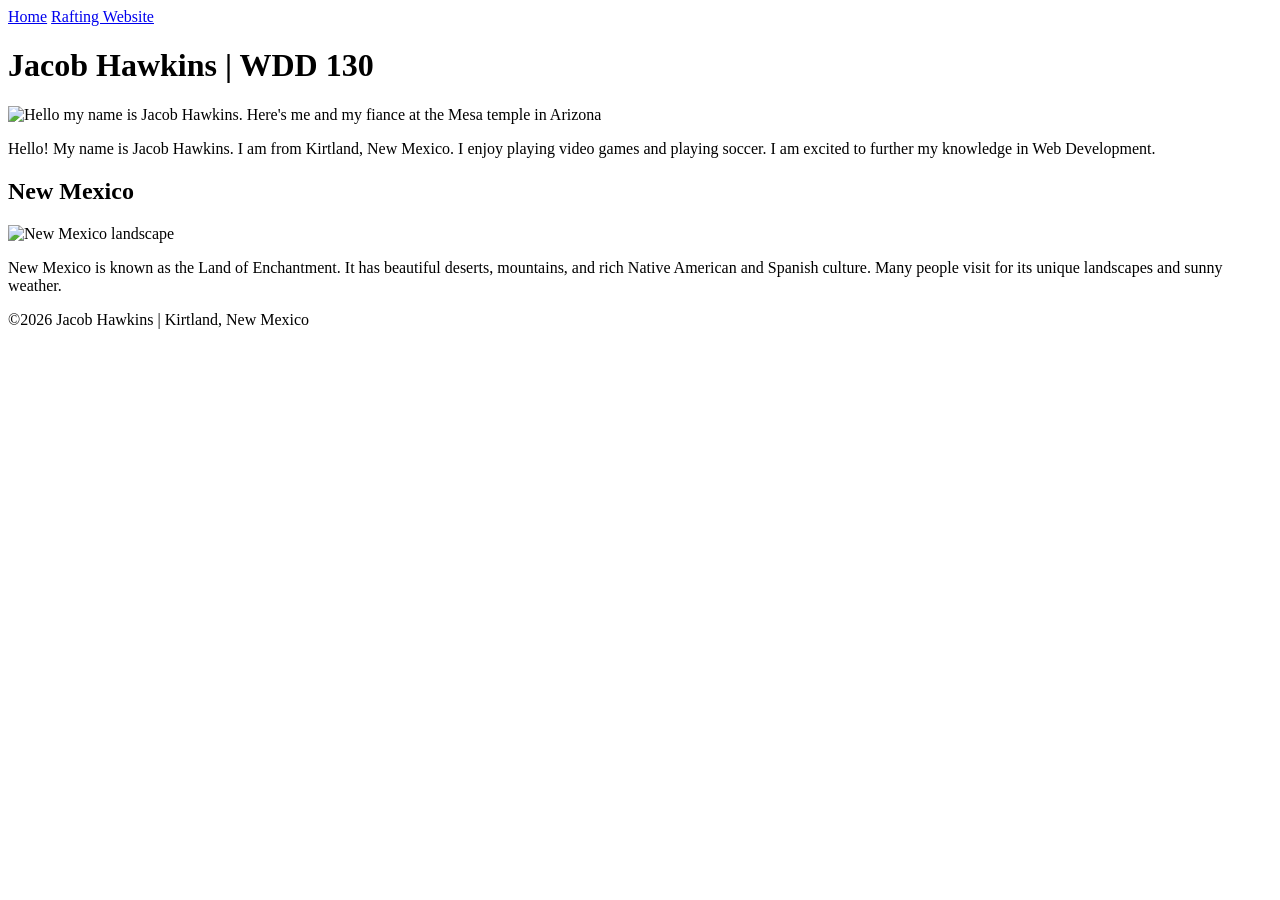
==== wwr/index.html @ ad3903f1 "Final Submission - Rafting Website Project" ====
<!DOCTYPE html>
<html lang="en">

<head>
    <meta charset="UTF-8">
    <meta name="viewport" content="width=device-width, initial-scale=1.0">
    <title>Jacob Hawkins | WDD 130</title>

    <!-- Meta tags -->
    <meta name="description"
      content="Jacob Hawkins WDD130 homepage introducing the student and New Mexico.">
    <meta name="author" content="Jacob Hawkins">

    <link rel="stylesheet" href="styles/styles.css">
</head>

<body>

    <header>
        <nav>
            <a href="#">Home</a>
            <a href="wwr/">Rafting Website</a>
        </nav>
    </header>

    <main>
        <h1>Jacob Hawkins | WDD 130</h1>

        <img src="images/profile.jpg"
          alt="Hello my name is Jacob Hawkins. Here's me and my fiance at the Mesa temple in Arizona">
        <p>
            Hello! My name is Jacob Hawkins. I am from Kirtland, New Mexico.
            I enjoy playing video games and playing soccer. I am excited to
            further my knowledge in Web Development.
        </p>
    </main>

    <aside>
        <h2>New Mexico</h2>
        <img src="images/newmexico.jpg" alt="New Mexico landscape">
        <p>
            New Mexico is known as the Land of Enchantment. It has beautiful
            deserts, mountains, and rich Native American and Spanish culture.
            Many people visit for its unique landscapes and sunny weather.
        </p>
    </aside>

    <footer>
        <p>©2026 Jacob Hawkins | Kirtland, New Mexico</p>
    </footer>

</body>

</html>
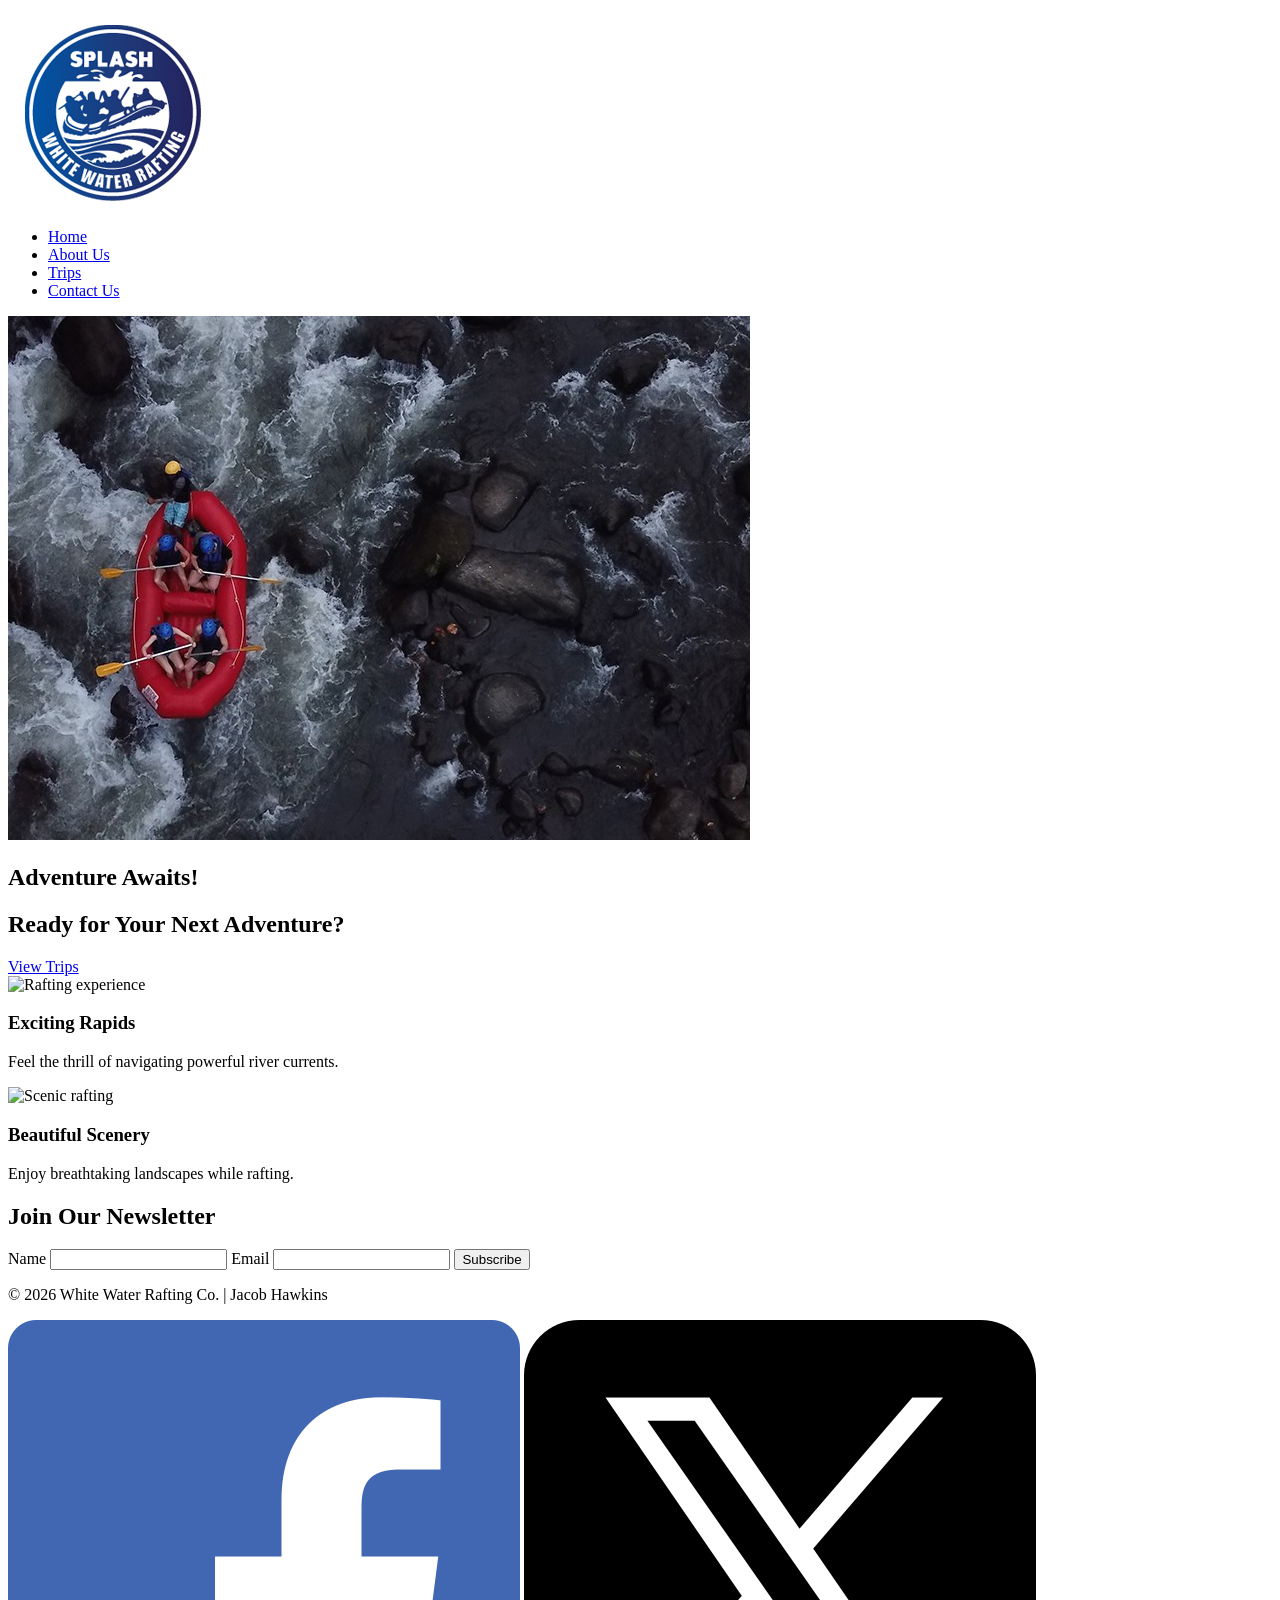
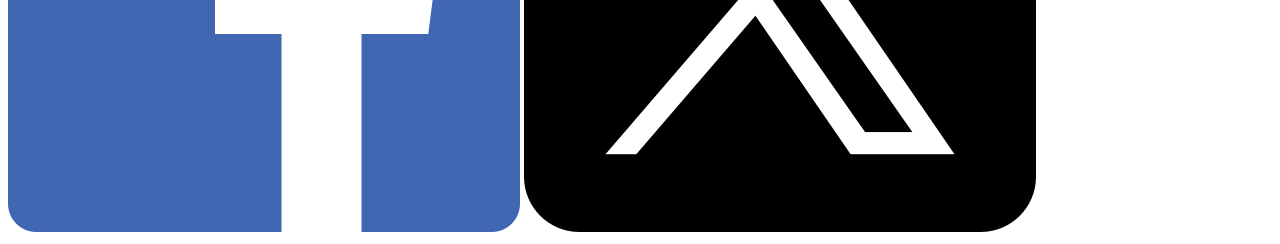
==== commit 3075c63f: "Final Fixes- All rafting pages complete" ====
--- a/wwr/index.html
+++ b/wwr/index.html
@@ -4,49 +4,81 @@
 <head>
     <meta charset="UTF-8">
     <meta name="viewport" content="width=device-width, initial-scale=1.0">
-    <title>Jacob Hawkins | WDD 130</title>
+    <title>Home | White Water Rafting Co.</title>
 
-    <!-- Meta tags -->
-    <meta name="description"
-      content="Jacob Hawkins WDD130 homepage introducing the student and New Mexico.">
+    <meta name="description" content="Experience thrilling white water rafting adventures.">
     <meta name="author" content="Jacob Hawkins">
 
-    <link rel="stylesheet" href="styles/styles.css">
+    <link rel="stylesheet" href="rafting.css">
 </head>
 
 <body>
 
     <header>
+        <img src="images/logo.png" alt="White Water Rafting Logo" class="logo">
+
         <nav>
-            <a href="#">Home</a>
-            <a href="wwr/">Rafting Website</a>
+            <ul class="navigation">
+                <li><a href="index.html">Home</a></li>
+                <li><a href="about.html">About Us</a></li>
+                <li><a href="trips.html">Trips</a></li>
+                <li><a href="contact.html">Contact Us</a></li>
+            </ul>
         </nav>
     </header>
 
     <main>
-        <h1>Jacob Hawkins | WDD 130</h1>
 
-        <img src="images/profile.jpg"
-          alt="Hello my name is Jacob Hawkins. Here's me and my fiance at the Mesa temple in Arizona">
-        <p>
-            Hello! My name is Jacob Hawkins. I am from Kirtland, New Mexico.
-            I enjoy playing video games and playing soccer. I am excited to
-            further my knowledge in Web Development.
-        </p>
+        <!-- HERO -->
+        <section class="hero">
+            <img src="images/hero.jpg" alt="Rafting adventure">
+            <h2 class="hero-text">Adventure Awaits!</h2>
+        </section>
+
+        <!-- CTA -->
+        <section class="cta">
+            <h2>Ready for Your Next Adventure?</h2>
+            <a href="trips.html" class="button">View Trips</a>
+        </section>
+
+        <!-- GRID CONTENT -->
+        <section class="grid container">
+            <div>
+                <img src="images/trip1.jpg" alt="Rafting experience">
+                <h3>Exciting Rapids</h3>
+                <p>Feel the thrill of navigating powerful river currents.</p>
+            </div>
+
+            <div>
+                <img src="images/trip2.jpg" alt="Scenic rafting">
+                <h3>Beautiful Scenery</h3>
+                <p>Enjoy breathtaking landscapes while rafting.</p>
+            </div>
+        </section>
+
+        <!-- NEWSLETTER -->
+        <section class="container">
+            <h2>Join Our Newsletter</h2>
+            <form class="form-container">
+                <label>Name</label>
+                <input type="text" required>
+
+                <label>Email</label>
+                <input type="email" required>
+
+                <button type="submit">Subscribe</button>
+            </form>
+        </section>
+
     </main>
 
-    <aside>
-        <h2>New Mexico</h2>
-        <img src="images/newmexico.jpg" alt="New Mexico landscape">
-        <p>
-            New Mexico is known as the Land of Enchantment. It has beautiful
-            deserts, mountains, and rich Native American and Spanish culture.
-            Many people visit for its unique landscapes and sunny weather.
-        </p>
-    </aside>
+    <footer>
+        <p>© 2026 White Water Rafting Co. | Jacob Hawkins</p>
 
-    <footer>
-        <p>©2026 Jacob Hawkins | Kirtland, New Mexico</p>
+        <div class="socialmedia">
+            <a href="#"><img src="images/facebook.png" alt="Facebook"></a>
+            <a href="#"><img src="images/twitter.png" alt="Twitter"></a>
+        </div>
     </footer>
 
 </body>
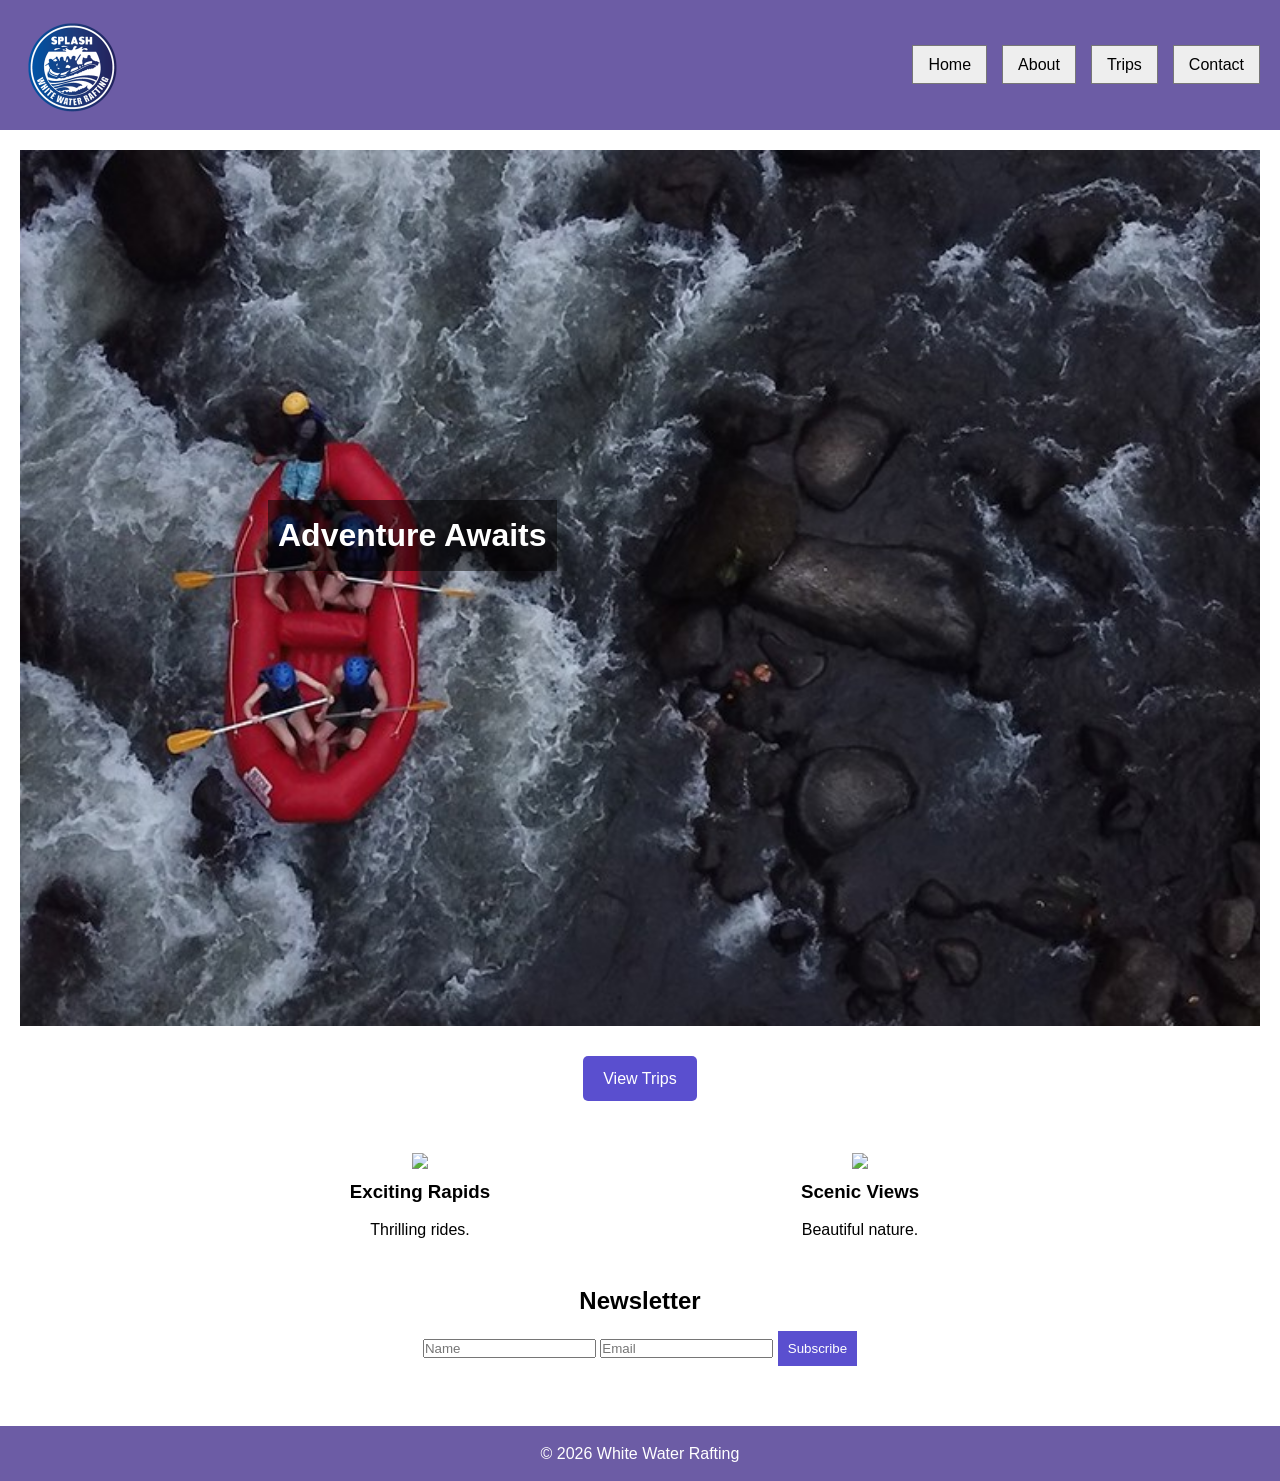
==== commit 2c0b95dd: "FINAL SUB MISSION" ====
--- a/wwr/index.html
+++ b/wwr/index.html
@@ -4,68 +4,55 @@
 <head>
     <meta charset="UTF-8">
     <meta name="viewport" content="width=device-width, initial-scale=1.0">
-    <title>Home | White Water Rafting Co.</title>
-
-    <meta name="description" content="Experience thrilling white water rafting adventures.">
-    <meta name="author" content="Jacob Hawkins">
-
+    <title>Home | White Water Rafting</title>
+    <meta name="description" content="Rafting adventures">
     <link rel="stylesheet" href="rafting.css">
 </head>
 
 <body>
 
     <header>
-        <img src="images/logo.png" alt="White Water Rafting Logo" class="logo">
-
+        <img src="images/logo.png" class="logo">
         <nav>
             <ul class="navigation">
                 <li><a href="index.html">Home</a></li>
-                <li><a href="about.html">About Us</a></li>
+                <li><a href="about.html">About</a></li>
                 <li><a href="trips.html">Trips</a></li>
-                <li><a href="contact.html">Contact Us</a></li>
+                <li><a href="contact.html">Contact</a></li>
             </ul>
         </nav>
     </header>
 
     <main>
 
-        <!-- HERO -->
         <section class="hero">
-            <img src="images/hero.jpg" alt="Rafting adventure">
-            <h2 class="hero-text">Adventure Awaits!</h2>
+            <img src="images/hero.jpg">
+            <h2 class="hero-text">Adventure Awaits</h2>
         </section>
 
-        <!-- CTA -->
         <section class="cta">
-            <h2>Ready for Your Next Adventure?</h2>
             <a href="trips.html" class="button">View Trips</a>
         </section>
 
-        <!-- GRID CONTENT -->
         <section class="grid container">
             <div>
-                <img src="images/trip1.jpg" alt="Rafting experience">
+                <img src="images/trip1.jpg">
                 <h3>Exciting Rapids</h3>
-                <p>Feel the thrill of navigating powerful river currents.</p>
+                <p>Thrilling rides.</p>
             </div>
 
             <div>
-                <img src="images/trip2.jpg" alt="Scenic rafting">
-                <h3>Beautiful Scenery</h3>
-                <p>Enjoy breathtaking landscapes while rafting.</p>
+                <img src="images/trip2.jpg">
+                <h3>Scenic Views</h3>
+                <p>Beautiful nature.</p>
             </div>
         </section>
 
-        <!-- NEWSLETTER -->
         <section class="container">
-            <h2>Join Our Newsletter</h2>
-            <form class="form-container">
-                <label>Name</label>
-                <input type="text" required>
-
-                <label>Email</label>
-                <input type="email" required>
-
+            <h2>Newsletter</h2>
+            <form>
+                <input type="text" placeholder="Name" required>
+                <input type="email" placeholder="Email" required>
                 <button type="submit">Subscribe</button>
             </form>
         </section>
@@ -73,12 +60,7 @@
     </main>
 
     <footer>
-        <p>© 2026 White Water Rafting Co. | Jacob Hawkins</p>
-
-        <div class="socialmedia">
-            <a href="#"><img src="images/facebook.png" alt="Facebook"></a>
-            <a href="#"><img src="images/twitter.png" alt="Twitter"></a>
-        </div>
+        <p>© 2026 White Water Rafting</p>
     </footer>
 
 </body>
--- a/wwr/rafting.css
+++ b/wwr/rafting.css
@@ -0,0 +1,268 @@
+/* RESET */
+* {
+    margin: 0;
+    padding: 0;
+    box-sizing: border-box;
+}
+
+body {
+    font-family: Arial, sans-serif;
+    line-height: 1.6;
+}
+
+/* CONTAINER (consistent layout across pages) */
+.container {
+    max-width: 900px;
+    margin: 0 auto;
+    padding: 20px;
+}
+
+/* HEADER */
+header {
+    background-color: #6c5ca5;
+    color: white;
+    display: flex;
+    justify-content: space-between;
+    align-items: center;
+    padding: 15px 20px;
+}
+
+.logo {
+    width: 100px;
+}
+
+/* NAVIGATION */
+.navigation {
+    list-style: none;
+    display: flex;
+}
+
+.navigation li {
+    margin-left: 15px;
+}
+
+.navigation a {
+    text-decoration: none;
+    padding: 10px 15px;
+    background-color: #eee;
+    border: 1px solid #777;
+    color: black;
+}
+
+.navigation a:hover {
+    background-color: #ccc;
+}
+
+/* MAIN */
+main {
+    text-align: center;
+    padding: 20px;
+}
+
+h1,
+h2,
+h3 {
+    margin-bottom: 10px;
+}
+
+/* HERO (HOME PAGE) */
+.hero {
+    position: relative;
+    margin-bottom: 20px;
+}
+
+.hero img {
+    width: 100%;
+    display: block;
+}
+
+.hero-text {
+    position: absolute;
+    top: 40%;
+    left: 20%;
+    color: white;
+    font-size: 2rem;
+    background: rgba(0, 0, 0, 0.5);
+    padding: 10px;
+}
+
+/* CALL TO ACTION */
+.cta {
+    margin: 30px 0;
+}
+
+.button {
+    display: inline-block;
+    background-color: #5a4fcf;
+    color: white;
+    padding: 10px 20px;
+    text-decoration: none;
+    border-radius: 5px;
+}
+
+.button:hover {
+    background-color: #483bb5;
+}
+
+/* HOME GRID */
+.grid {
+    display: grid;
+    grid-template-columns: 1fr 1fr;
+    gap: 20px;
+    margin-top: 20px;
+}
+
+.grid img {
+    width: 100%;
+}
+
+/* CONTACT PAGE */
+.company-info {
+    margin: 20px 0;
+}
+
+.contact-grid {
+    display: grid;
+    grid-template-columns: 1fr 1fr;
+    gap: 30px;
+    margin-top: 30px;
+    align-items: start;
+}
+
+.map iframe {
+    width: 100%;
+    height: 300px;
+    border: none;
+}
+
+/* FORM */
+.form-container form {
+    display: grid;
+    gap: 10px;
+}
+
+.form-container input,
+.form-container textarea {
+    width: 100%;
+    padding: 8px;
+    border: 1px solid #999;
+}
+
+.form-container label {
+    text-align: left;
+}
+
+textarea {
+    height: 100px;
+}
+
+.checkbox {
+    text-align: left;
+}
+
+/* BUTTON */
+button {
+    padding: 10px;
+    background: #5a4fcf;
+    color: white;
+    border: none;
+    cursor: pointer;
+}
+
+button:hover {
+    background: #483bb5;
+}
+
+/* EMPLOYEES */
+.employees {
+    margin-top: 40px;
+    display: flex;
+    justify-content: space-around;
+    flex-wrap: wrap;
+    gap: 20px;
+}
+
+.employees h2 {
+    width: 100%;
+    margin-bottom: 20px;
+}
+
+.employees figure {
+    width: 150px;
+}
+
+.employees img {
+    width: 120px;
+    height: 120px;
+    object-fit: cover;
+    border-radius: 50%;
+}
+
+.employees figcaption {
+    margin-top: 8px;
+    font-size: 0.9rem;
+}
+
+/* TRIPS PAGE */
+.trips-grid {
+    display: grid;
+    grid-template-columns: repeat(3, 1fr);
+    gap: 15px;
+    margin-top: 20px;
+}
+
+.trips-grid img {
+    width: 100%;
+}
+
+.trip {
+    border: 1px solid #999;
+    padding: 10px;
+    background: #f9f9f9;
+}
+
+/* TABLE */
+.trip-table table {
+    width: 100%;
+    border-collapse: collapse;
+    margin-top: 20px;
+}
+
+.trip-table th,
+.trip-table td {
+    border: 1px solid #999;
+    padding: 10px;
+}
+
+.trip-table th {
+    background-color: #ddd;
+}
+
+/* FOOTER */
+footer {
+    background-color: #6c5ca5;
+    color: white;
+    text-align: center;
+    padding: 15px;
+    margin-top: 20px;
+}
+
+.socialmedia img {
+    width: 30px;
+    margin: 5px;
+}
+
+/* RESPONSIVE DESIGN */
+@media (max-width: 768px) {
+
+    .grid,
+    .trips-grid,
+    .contact-grid {
+        grid-template-columns: 1fr;
+    }
+
+    header {
+        flex-direction: column;
+        gap: 10px;
+    }
+}
